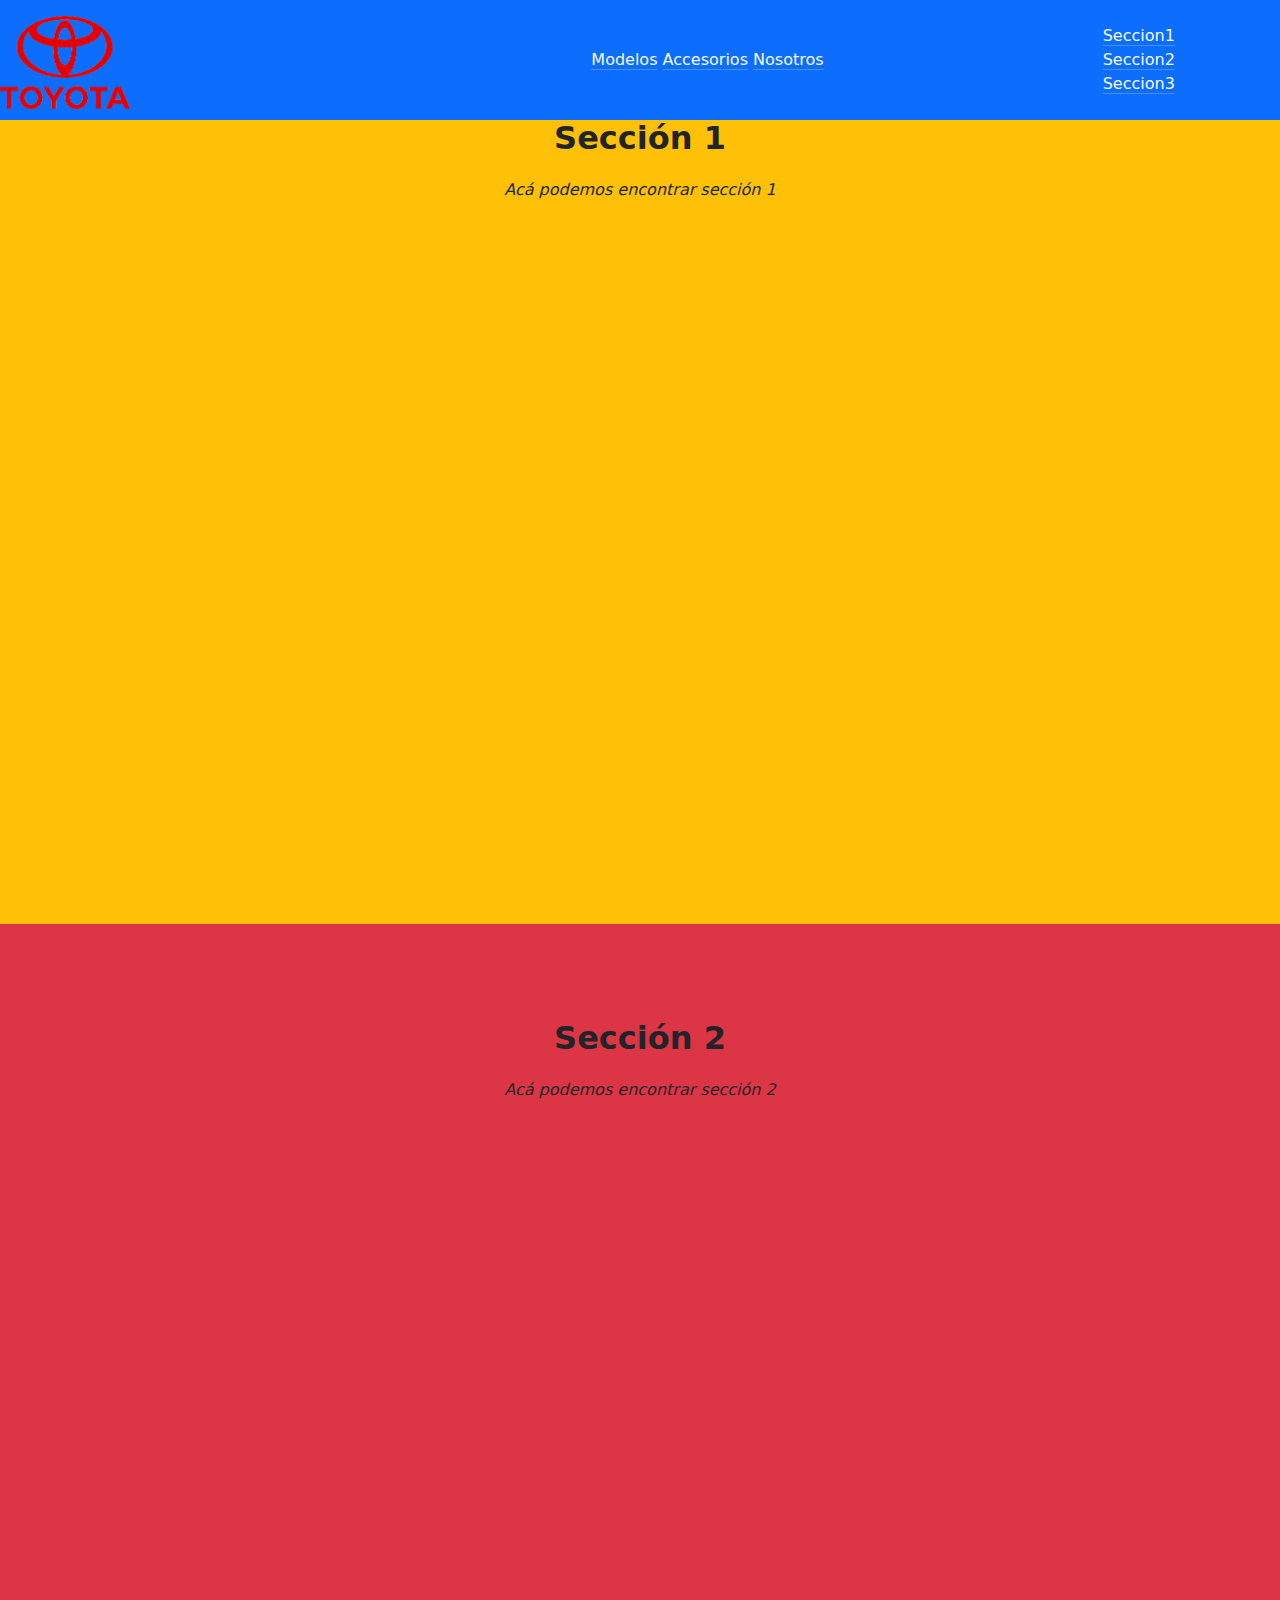
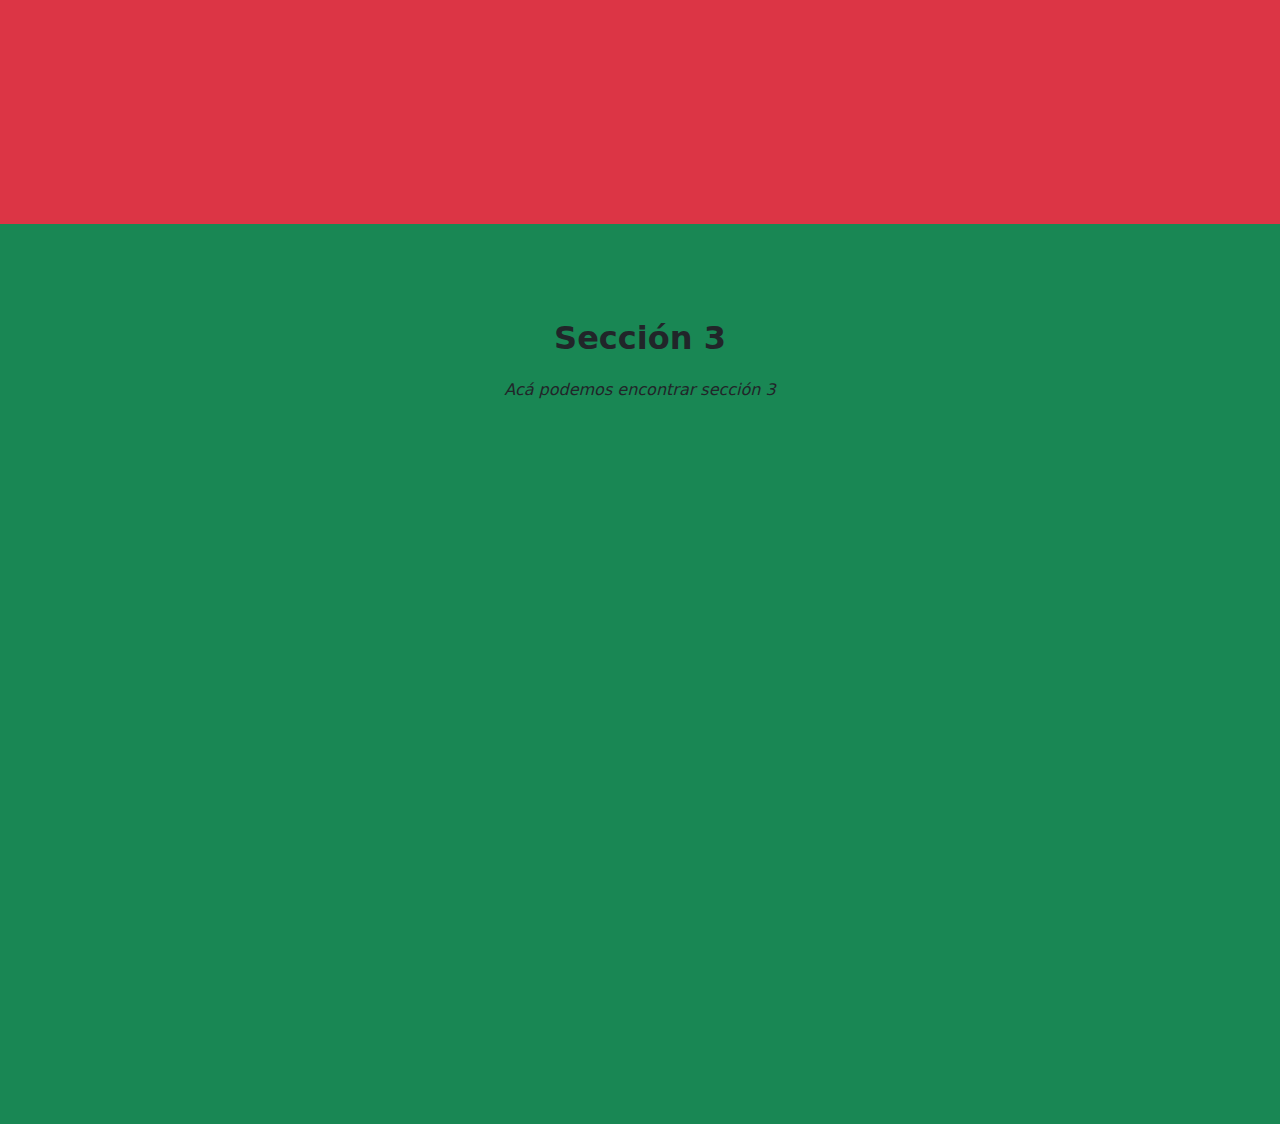
==== index.html @ 19775b37 "implementacion bootstrap" ====
<!DOCTYPE html>
<html lang="en">
<head>
    <meta charset="UTF-8">
    <meta name="viewport" content="width=device-width ,initial-scale=1.0">
    <title>Sección 2 Axel Ñancupel</title>
    <link href="assets/css/bootstrap/bootstrap.css" rel="stylesheet">
    <script src="https://cdn.jsdelivr.net/npm/bootstrap@5.3.2/dist/js/bootstrap.bundle.min.js"
            integrity="sha384-C6RzsynM9kWDrMNeT87bh95OGNyZPhcTNXj1NW7RuBCsyN/o0jlpcV8Qyq46cDfL"
            crossorigin="anonymous"></script>
    <link rel="stylesheet" href="assets/css/miEstilo.css">
</head>
<body class="container-fluid">
<header class="fixed-top">
    <div class="row bg-primary lh-base">
        <div class="col-md-5 pt-3">
            <img src="assets/img/logoToyota.png">
        </div>
        <div class="col-md-5">
            <ul class="p-5">
                <li class="d-inline border-right">
                    <a class="link-light link-offset-2 link-underline-opacity-25 link-underline-opacity-100-hover"
                       href="https://toyota.cl/modelos/destAcádos/">Modelos</a>
                </li>
                <li class="d-inline border-right">
                    <a class="link-light link-offset-2 link-underline-opacity-25 link-underline-opacity-100-hover"
                       href="https://tienda.toyota.cl/index.php?id_category=17&controller=category">Accesorios</a>
                </li>
                <li class="d-inline">
                    <a class="link-light link-offset-2 link-underline-opacity-25 link-underline-opacity-100-hover"
                       href="https://toyota.cl/nosotros/">Nosotros</a>
                </li>
            </ul>
        </div>
        <div class="col-md-2 pt-2">
            <nav id="sidebar" class="col-md-2 d-none d-md-block">
                <ul class="p-3">
                    <li><a class="link-light link-offset-2 link-underline-opacity-25 link-underline-opacity-100-hover"
                           href="#seccion1">Seccion1</a></li>
                    <li><a class="link-light link-offset-2 link-underline-opacity-25 link-underline-opacity-100-hover"
                           href="#seccion2">Seccion2</a></li>
                    <li><a class="link-light link-offset-2 link-underline-opacity-25 link-underline-opacity-100-hover"
                           href="#seccion3">Seccion3</a></li>
                </ul>
            </nav>
        </div>
    </div>
</header>
<div class="text-center pt-4">
    <div class="row">
        <section id="seccion1" class="bg-warning seccion">
            <p class="fs-2 fw-bold">Sección 1</p>
            <p class="fst-italic">Acá podemos encontrar sección 1</p>
        </section>
    </div>
    <div class="row">
        <section id="seccion2" class="bg-danger seccion">
            <p class="fs-2 fw-bold">Sección 2</p>
            <p class="fst-italic">Acá podemos encontrar sección 2</p>
        </section>
    </div>
    <div class="row">
        <section id="seccion3" class="bg-success seccion">
            <p class="fs-2 fw-bold">Sección 3</p>
            <p class="fst-italic">Acá podemos encontrar sección 3</p>
        </section>
    </div>
</div>
</body>
</html>
---- assets/css/miEstilo.css ----
.seccion {
    height: 100vh;
}

header {
    height: 100px;
}

img{
    max-width: 130px;
}

ul {
    list-style: none;
    padding: 0;
    margin: 0;
}

section{
    padding: 7%;
}
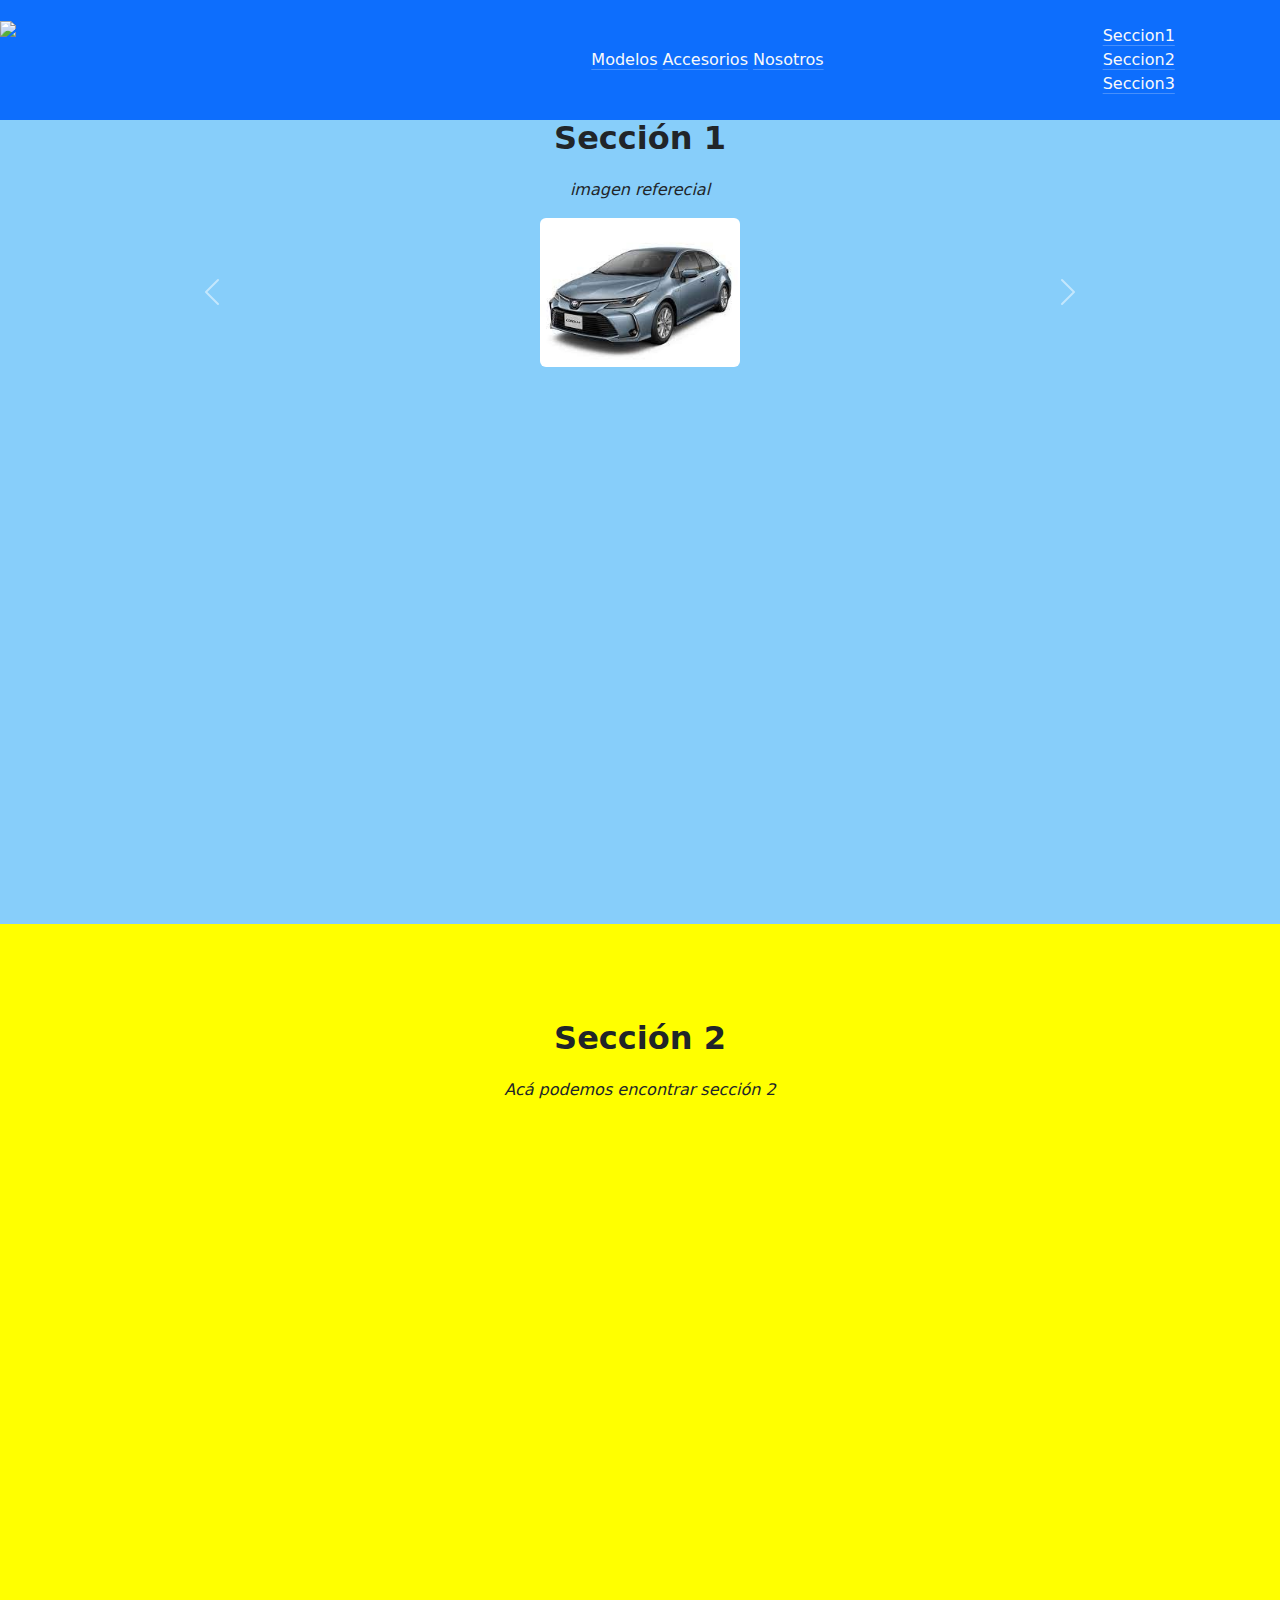
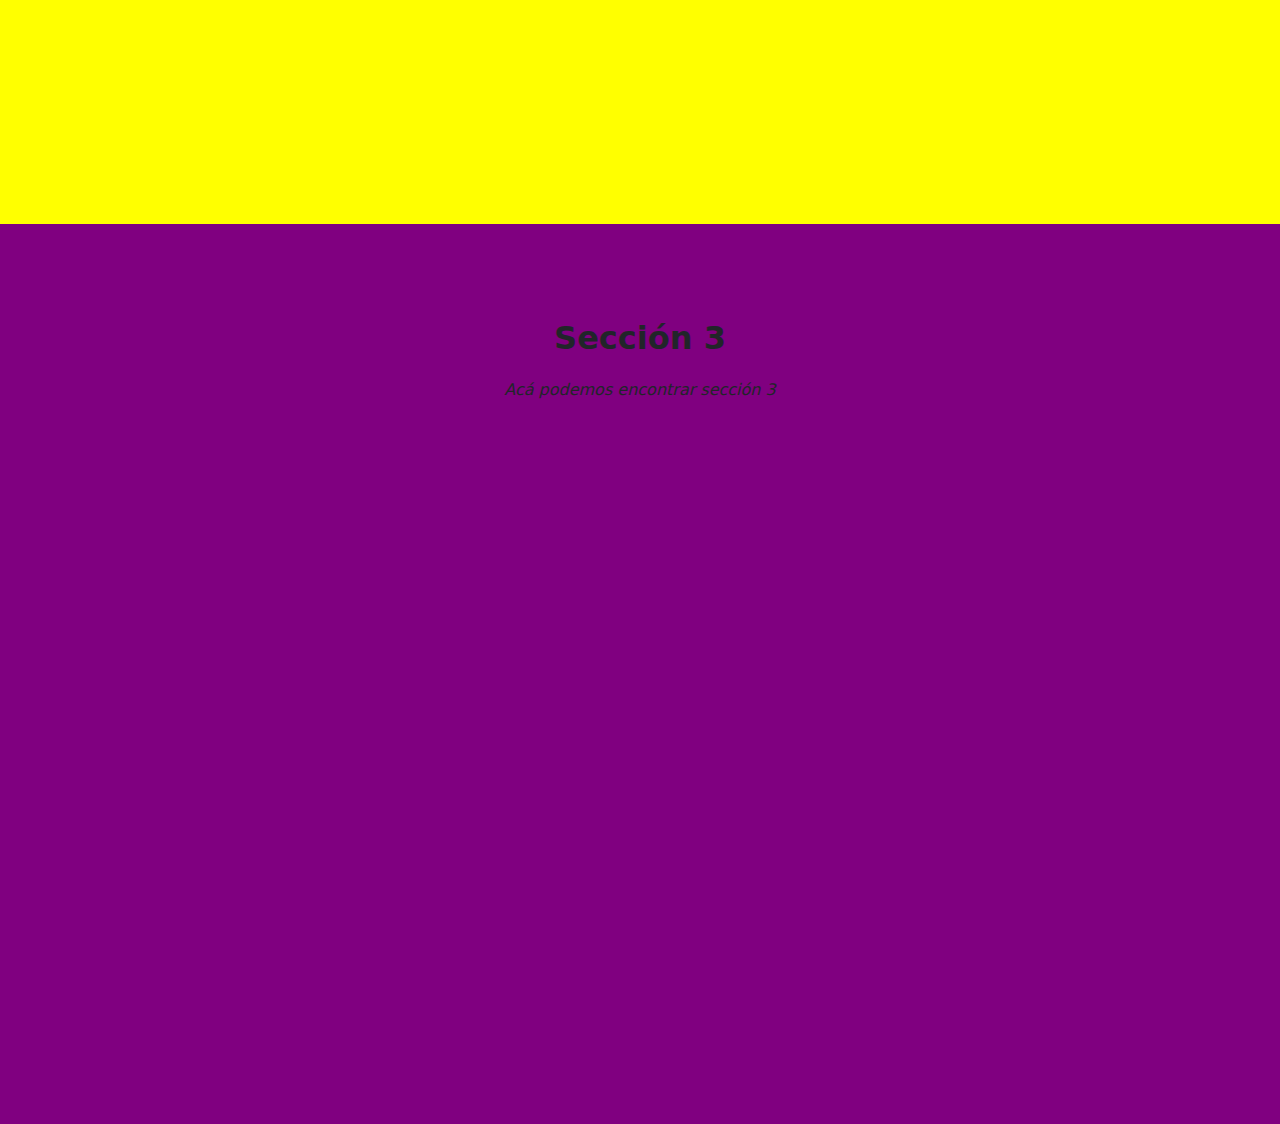
==== commit 6d9809cc: "primera version de tarea 09/11" ====
--- a/index.html
+++ b/index.html
@@ -14,7 +14,7 @@
 <header class="fixed-top">
     <div class="row bg-primary lh-base">
         <div class="col-md-5 pt-3">
-            <img src="assets/img/logoToyota.png">
+            <img src="assets/img/Conservas.png" class="logo">
         </div>
         <div class="col-md-5">
             <ul class="p-5">
@@ -48,23 +48,47 @@
 </header>
 <div class="text-center pt-4">
     <div class="row">
-        <section id="seccion1" class="bg-warning seccion">
+
+        <section id="seccion1" class="seccion1">
             <p class="fs-2 fw-bold">Sección 1</p>
-            <p class="fst-italic">Acá podemos encontrar sección 1</p>
+            <p class="fst-italic">imagen referecial</p>
+
+            <div id="carouselExample" class="carousel slide">
+                <div class="carousel-inner">
+                    <div class="carousel-item active">
+                        <img src="assets/img/auto.jpeg" class="d-block w-50 rounded" alt="auto">
+                    </div>
+                    <div class="carousel-item">
+                        <img src="assets/img/camaro.jpeg" class="d-block w-50 rounded" alt="camaro">
+                    </div>
+                    <div class="carousel-item">
+                        <img src="assets/img/jeep.jpeg" class="d-block w-50 rounded" alt="jeep">
+                    </div>
+                </div>
+                <button class="carousel-control-prev" type="button" data-bs-target="#carouselExample" data-bs-slide="prev">
+                    <span class="carousel-control-prev-icon" aria-hidden="true"></span>
+                    <span class="visually-hidden">Previous</span>
+                </button>
+                <button class="carousel-control-next" type="button" data-bs-target="#carouselExample" data-bs-slide="next">
+                    <span class="carousel-control-next-icon" aria-hidden="true"></span>
+                    <span class="visually-hidden">Next</span>
+                </button>
+            </div>
         </section>
     </div>
     <div class="row">
-        <section id="seccion2" class="bg-danger seccion">
+
+        <section id="seccion2" class="seccion2">
             <p class="fs-2 fw-bold">Sección 2</p>
             <p class="fst-italic">Acá podemos encontrar sección 2</p>
         </section>
     </div>
     <div class="row">
-        <section id="seccion3" class="bg-success seccion">
+        <section id="seccion3" class="seccion3">
             <p class="fs-2 fw-bold">Sección 3</p>
             <p class="fst-italic">Acá podemos encontrar sección 3</p>
         </section>
     </div>
 </div>
 </body>
-</html>
+</html>--- a/assets/css/miEstilo.css
+++ b/assets/css/miEstilo.css
@@ -1,4 +1,4 @@
-.seccion {
+section {
     height: 100vh;
 }
 
@@ -6,8 +6,8 @@
     height: 100px;
 }
 
-img{
-    max-width: 130px;
+.logo{
+    max-width: 100px;
 }
 
 ul {
@@ -16,6 +16,33 @@
     margin: 0;
 }
 
-section{
+section {
     padding: 7%;
 }
+.carousel-inner {
+    text-align: center;
+}
+.carousel-item img {
+    display: inline-block;
+    margin: 0 auto;
+    width: 90%;
+    max-width: 200px;
+}
+.carousel-control-prev, .carousel-control-next {
+    top: 50%;
+    transform: translateY(-50%);
+    width: 400px;
+    height: 300px;
+}
+
+.seccion1{
+    background-color: lightskyblue;
+}
+
+.seccion2{
+    background-color: yellow;
+}
+.seccion3{
+    background-color: purple;
+}
+
